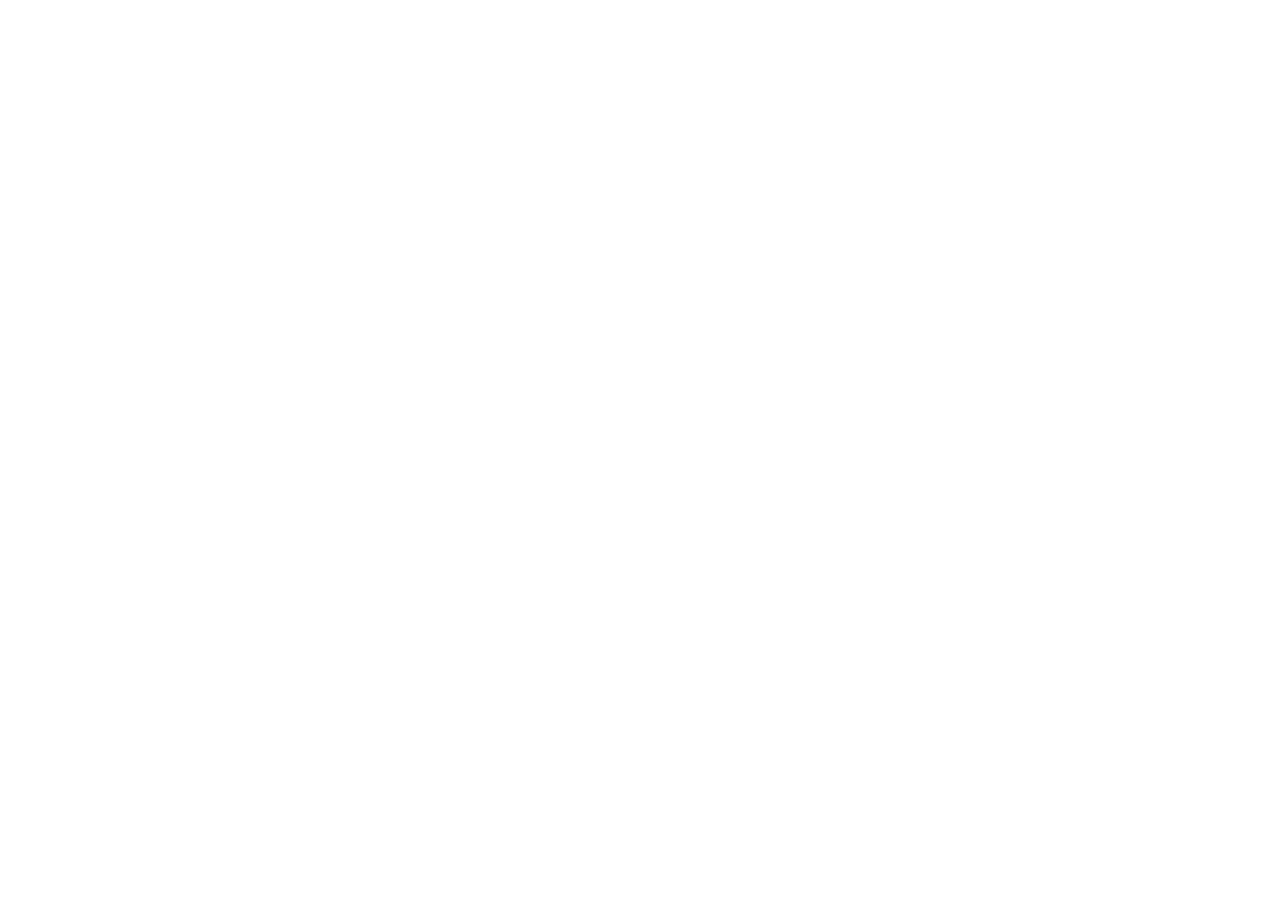
==== index.html @ 32903c46 "criei a pagina principal" ====
<!DOCTYPE html>
<html lang="pt-br">
<head>
    <meta charset="UTF-8">
    <meta name="viewport" content="width=device-width, initial-scale=1.0">
    <title>projeto redes sociais</title>
    <link rel="shortcut icon" href="favicon.ico" type="image/x-icon">
</head>
<body>
    
</body>
</html>
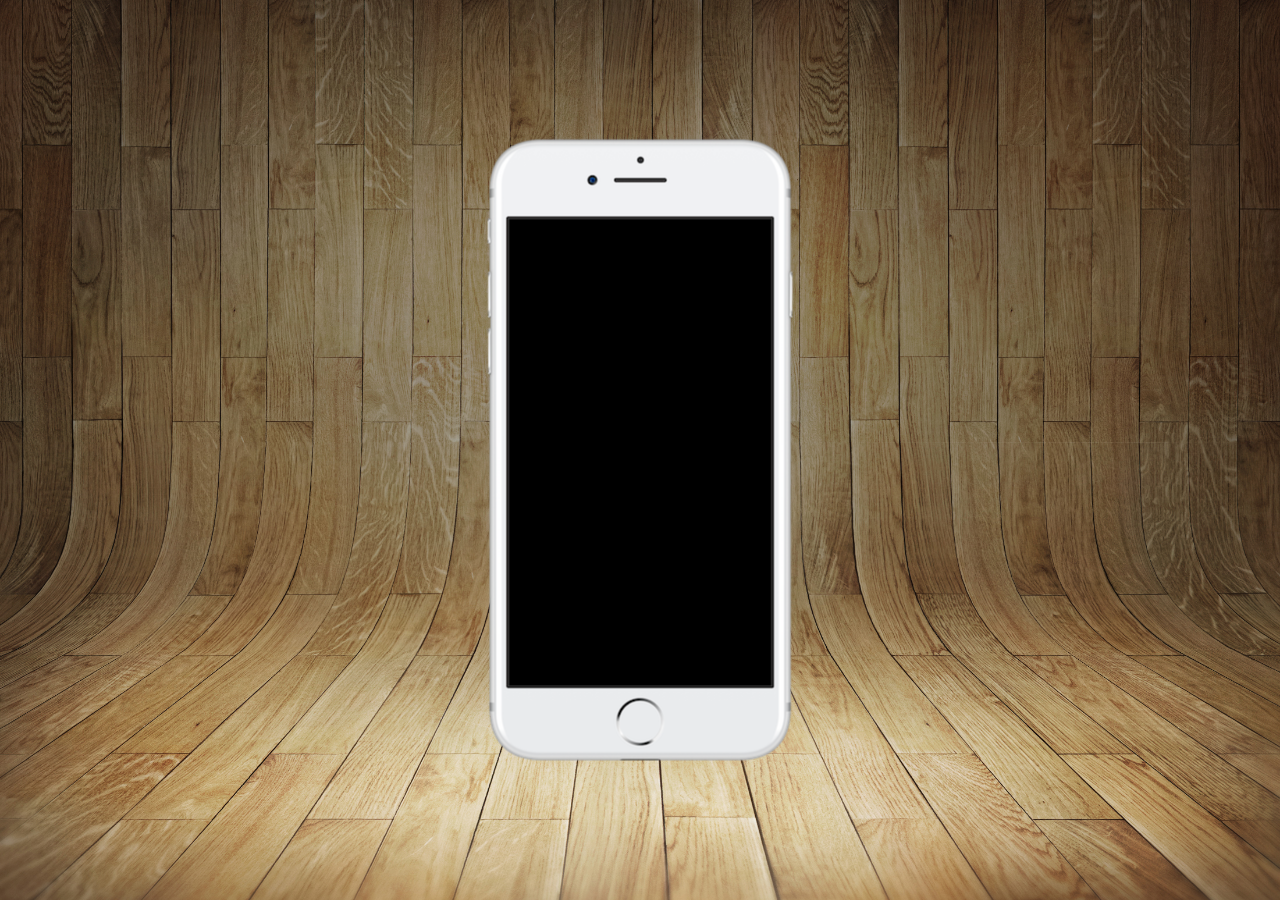
==== commit d6fa4b63: "fiz tela inicial" ====
--- a/index.html
+++ b/index.html
@@ -5,8 +5,17 @@
     <meta name="viewport" content="width=device-width, initial-scale=1.0">
     <title>projeto redes sociais</title>
     <link rel="shortcut icon" href="favicon.ico" type="image/x-icon">
+    <link rel="stylesheet" href="estilos/style.css">
 </head>
 <body>
+    <main>
+        <section id="telefone">
+
+        </section>
+        <section id="rs">
+
+        </section>
+    </main>
     
 </body>
 </html>--- a/estilos/style.css
+++ b/estilos/style.css
@@ -0,0 +1,36 @@
+@charset "UTF-8";
+
+
+* {
+    margin: 0px;
+    padding: 0px;
+    font-family: Arial, Helvetica, sans-serif;
+}
+
+html, body {
+    height: 100vh;
+    width: 100vw;
+    background-color: black;
+}
+
+body {
+    background: url(../imagens/fundo-madeira.jpg) no-repeat top center;
+    background-size: cover;
+    background-attachment: fixed;
+}
+
+main {
+    position: relative;
+    height: 100vh;
+}
+
+section#telefone {
+    position: absolute;
+    top: 50%;
+    left: 50%;
+    transform: translate(-50%, -50%);
+    height: 627px;
+    width: 311px;
+    background: url(../imagens/frame-iphone.png) no-repeat;
+    
+}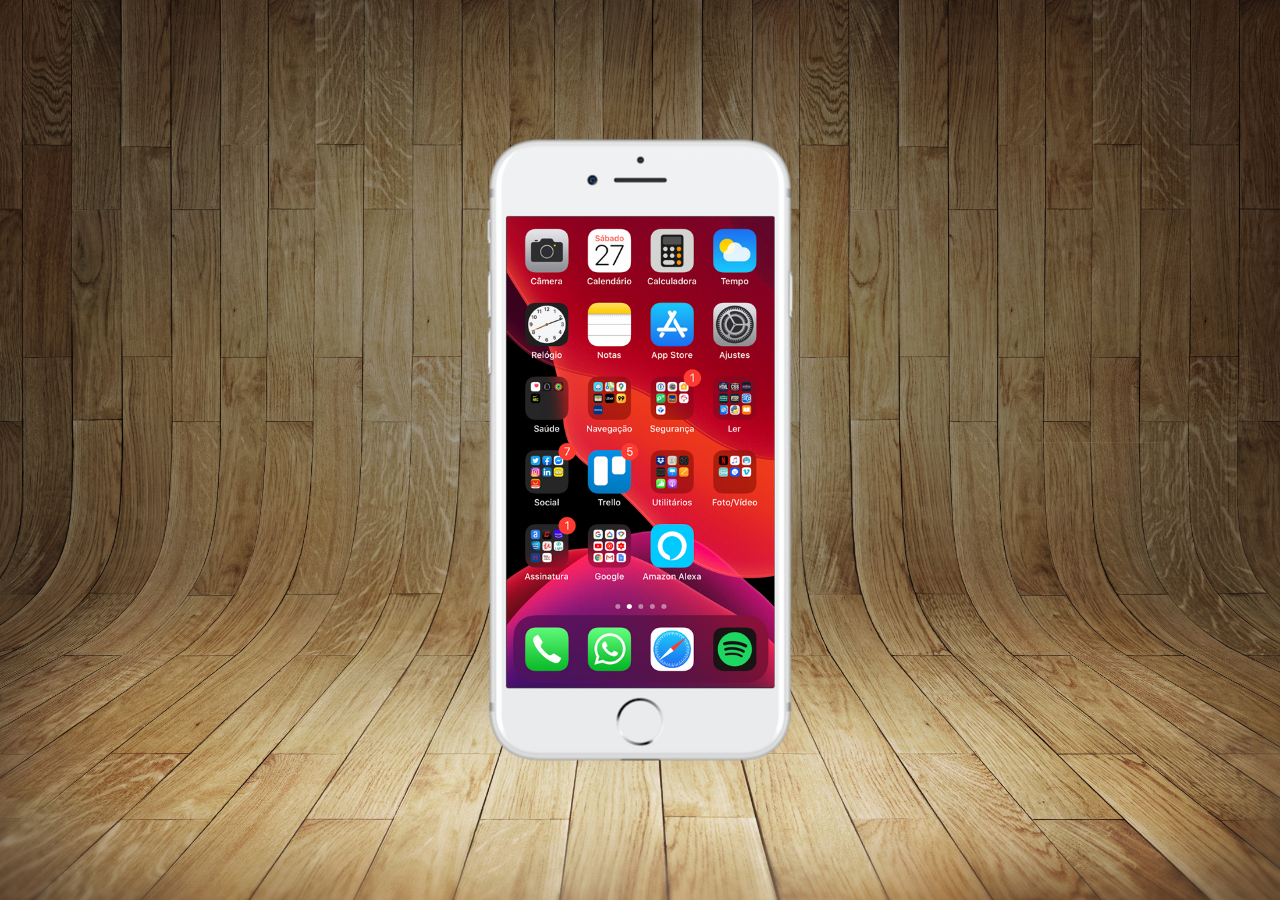
==== commit 0e921f43: "coloquei a tela do celular" ====
--- a/index.html
+++ b/index.html
@@ -10,7 +10,7 @@
 <body>
     <main>
         <section id="telefone">
-
+            <iframe src="home.html" name="tela" id="tela" frameborder="0"></iframe>
         </section>
         <section id="rs">
 
--- a/estilos/style.css
+++ b/estilos/style.css
@@ -33,4 +33,12 @@
     width: 311px;
     background: url(../imagens/frame-iphone.png) no-repeat;
     
+}
+
+iframe#tela {
+    position: relative;
+    top: 80px;
+    left: 22px;
+    width: 268px;
+    height: 471px;
 }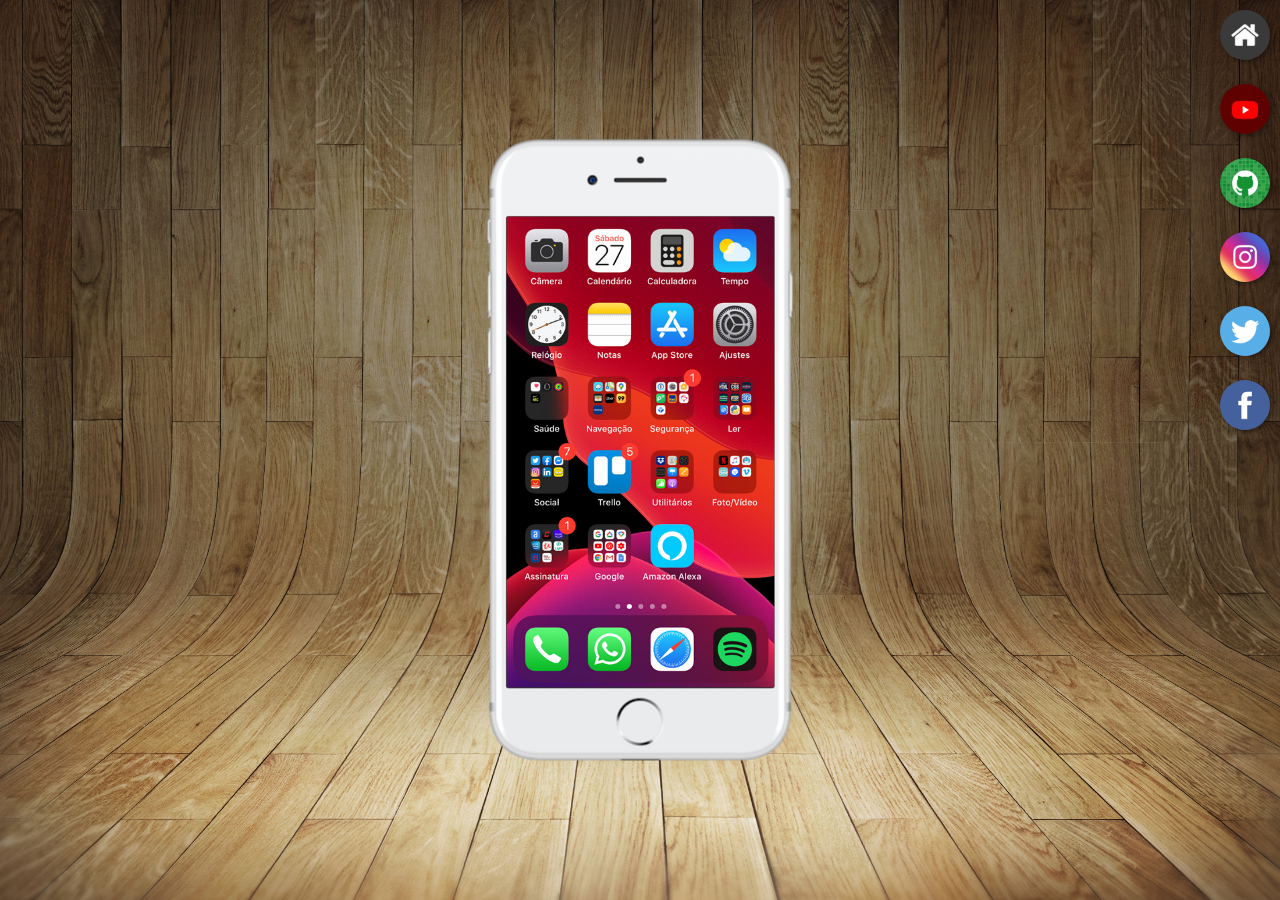
==== commit c8be6d72: "botões na lateral" ====
--- a/index.html
+++ b/index.html
@@ -10,9 +10,15 @@
 <body>
     <main>
         <section id="telefone">
-            <iframe src="home.html" name="tela" id="tela" frameborder="0"></iframe>
+            <iframe src="home.html" name="tela" id="tela" frameborder="0">Seu navegador não é comaptivel :c</iframe>
         </section>
         <section id="rs">
+            <a href="@" target="tela"><img src="imagens/logo-home.jpg" alt=""></a> <br>
+            <a href="@" target="tela"><img src="imagens/logo-youtube.jpg" alt=""></a> <br>
+            <a href="@" target="tela"><img src="imagens/logo-github.jpg" alt=""></a> <br>
+            <a href="@" target="tela"><img src="imagens/logo-instagram.jpg" alt=""></a> <br>
+            <a href="@" target="tela"><img src="imagens/logo-twitter.jpg" alt=""></a> <br>
+            <a href="@" target="tela"><img src="imagens/logo-facebook.jpg" alt=""></a> <br>
 
         </section>
     </main>
--- a/estilos/style.css
+++ b/estilos/style.css
@@ -41,4 +41,25 @@
     left: 22px;
     width: 268px;
     height: 471px;
+}
+
+section#rs {
+    text-align: right;
+}
+
+section#rs img {
+    box-sizing: border-box;
+    width: 50px;
+    margin: 10px;
+    border-radius: 50%;
+    box-shadow: 2px 2px 5px rgba(0, 0, 0, 0.400);
+
+}
+
+section#rs img:hover {
+    border: 2px solid rgba(255, 255, 255, 0.637);
+    transform: translate(-3px, -3px);
+    box-shadow: 5px 5px 10px rgba(0, 0, 0, 0.623);
+    transition: transform 0.3s, border 0.3s;
+
 }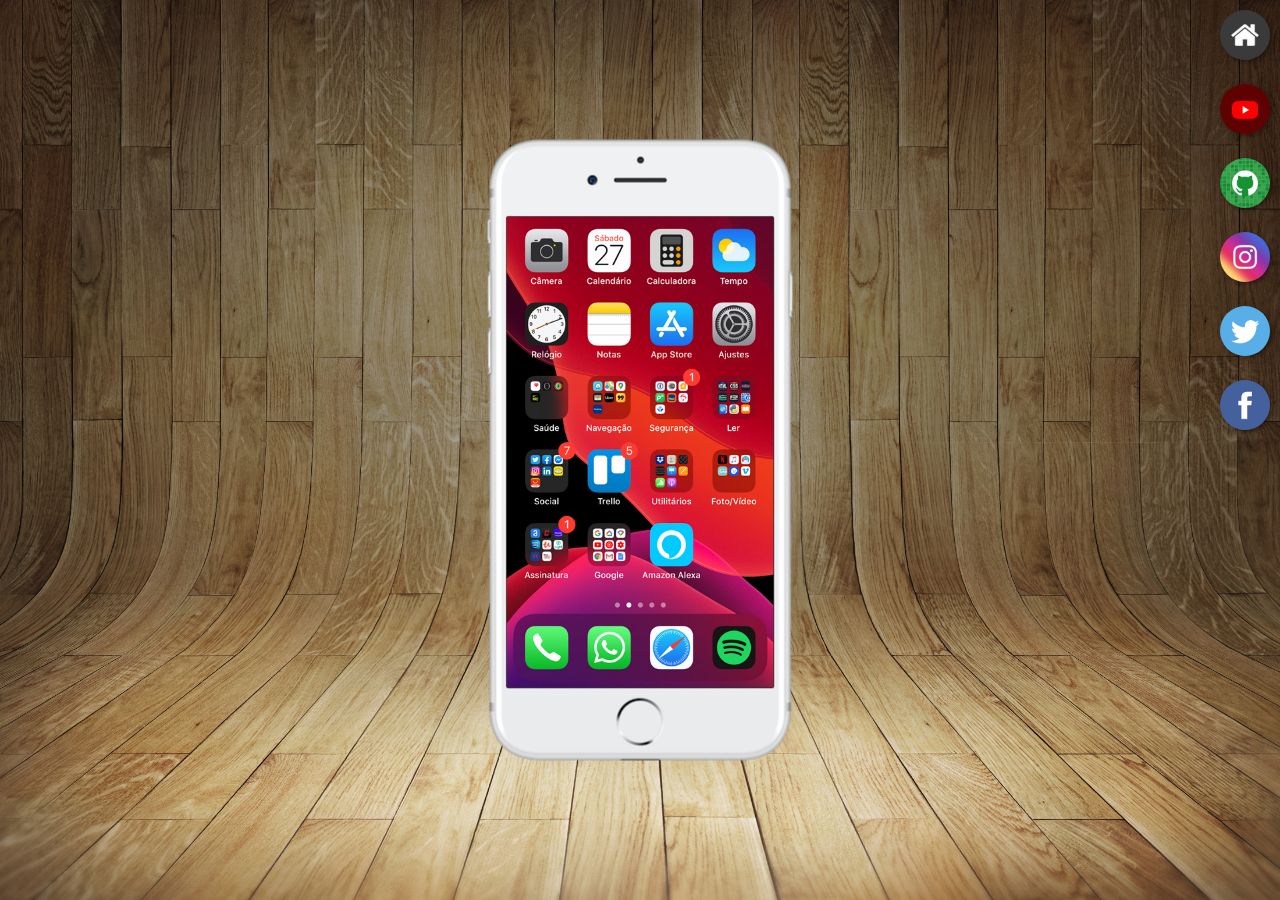
==== commit 0b630742: "fiz os botões funcionarem" ====
--- a/index.html
+++ b/index.html
@@ -13,12 +13,12 @@
             <iframe src="home.html" name="tela" id="tela" frameborder="0">Seu navegador não é comaptivel :c</iframe>
         </section>
         <section id="rs">
-            <a href="@" target="tela"><img src="imagens/logo-home.jpg" alt=""></a> <br>
-            <a href="@" target="tela"><img src="imagens/logo-youtube.jpg" alt=""></a> <br>
-            <a href="@" target="tela"><img src="imagens/logo-github.jpg" alt=""></a> <br>
-            <a href="@" target="tela"><img src="imagens/logo-instagram.jpg" alt=""></a> <br>
-            <a href="@" target="tela"><img src="imagens/logo-twitter.jpg" alt=""></a> <br>
-            <a href="@" target="tela"><img src="imagens/logo-facebook.jpg" alt=""></a> <br>
+            <a href="home.html" target="tela"><img src="imagens/logo-home.jpg" alt=""></a> <br>
+            <a href="youtube.html" target="tela"><img src="imagens/logo-youtube.jpg" alt=""></a> <br>
+            <a href="github.html" target="tela"><img src="imagens/logo-github.jpg" alt=""></a> <br>
+            <a href="instagram.html" target="tela"><img src="imagens/logo-instagram.jpg" alt=""></a> <br>
+            <a href="twitter.html" target="tela"><img src="imagens/logo-twitter.jpg" alt=""></a> <br>
+            <a href="facebook.html" target="tela"><img src="imagens/logo-facebook.jpg" alt=""></a> <br>
 
         </section>
     </main>
--- a/estilos/style.css
+++ b/estilos/style.css
@@ -39,7 +39,7 @@
     position: relative;
     top: 80px;
     left: 22px;
-    width: 268px;
+    width: 267px;
     height: 471px;
 }
 
